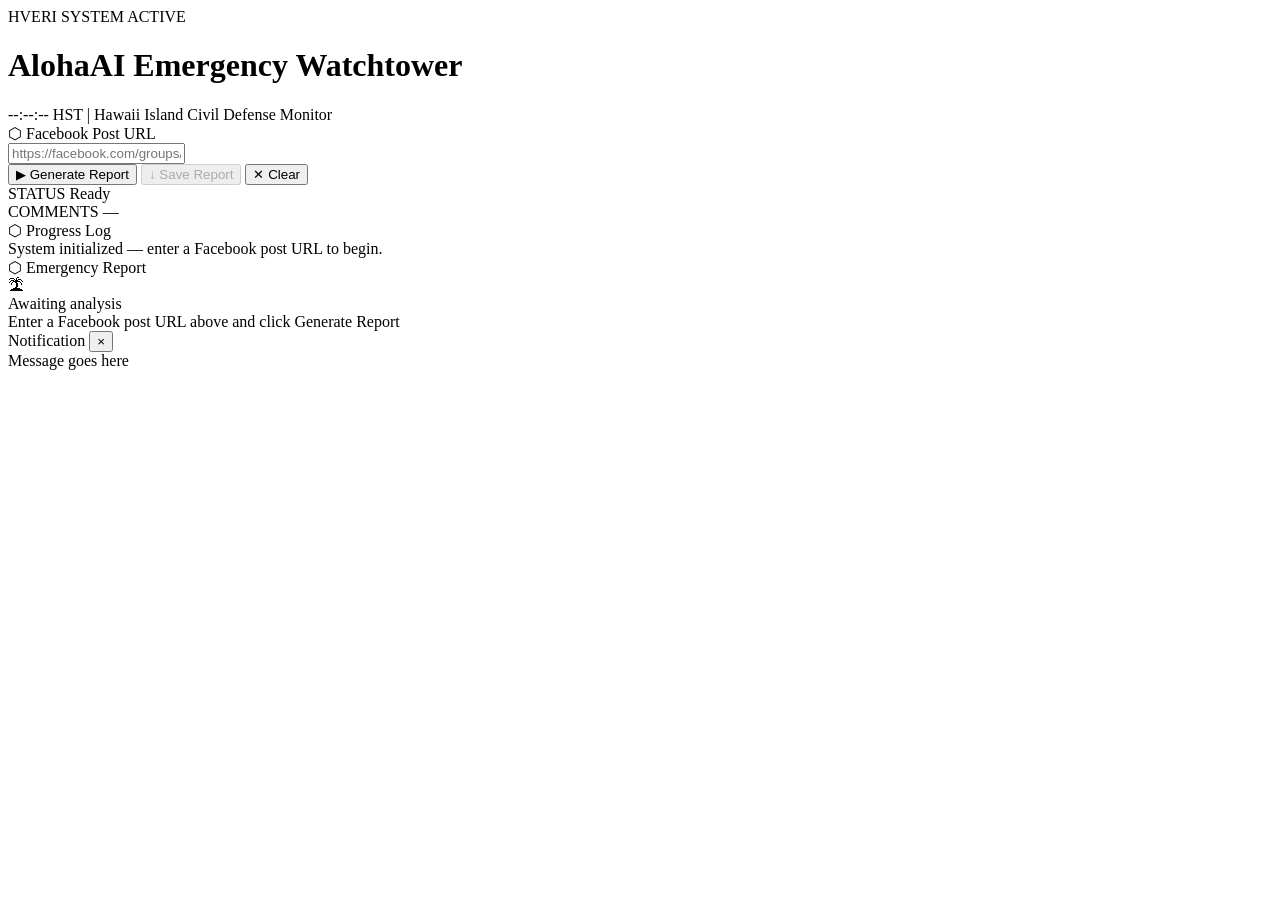
==== watchtower/frontend/index.html @ 15654d29 "Created watchtower Web GUI frontend and backend" ====
<!DOCTYPE html>
<html lang="en">
<head>
    <meta charset="UTF-8">
    <meta name="viewport" content="width=device-width, initial-scale=1.0">
    <title>AlohaAI Emergency Watchtower</title>
    <link rel="preconnect" href="https://fonts.googleapis.com">
    <link rel="preconnect" href="https://fonts.gstatic.com" crossorigin>
    <link href="https://fonts.googleapis.com/css2?family=Share+Tech+Mono&family=Barlow:wght@400;500;600;700&family=Barlow+Condensed:wght@600;700&display=swap" rel="stylesheet">
    <link rel="stylesheet" href="/static/styles.css">
</head>
<body>
    <div class="scanline-overlay"></div>

    <div class="container">
        <!-- Header -->
        <header class="header">
            <div class="header-badge">HVERI SYSTEM ACTIVE</div>
            <h1>
                <span class="title-aloha">Aloha</span><span class="title-ai">AI</span>
                <span class="title-sub">Emergency Watchtower</span>
            </h1>
            <div class="header-meta">
                <span id="live-clock" class="live-clock">--:--:-- HST</span>
                <span class="divider">|</span>
                <span class="hawaii-label">Hawaii Island Civil Defense Monitor</span>
            </div>
        </header>

        <!-- Input Section -->
        <section class="input-section">
            <label for="fb-url">
                <span class="label-icon">⬡</span>
                Facebook Post URL
            </label>
            <div class="input-wrapper">
                <input type="text" id="fb-url"
                    placeholder="https://facebook.com/groups/hawaiitracker/posts/..."
                    autocomplete="off" spellcheck="false">
                <div class="input-glow"></div>
            </div>
        </section>

        <!-- Control Buttons -->
        <section class="controls">
            <button id="generate-btn" class="btn btn-primary">
                <span class="btn-icon">▶</span>
                Generate Report
            </button>
            <button id="save-btn" class="btn btn-secondary" disabled>
                <span class="btn-icon">↓</span>
                Save Report
            </button>
            <button id="clear-btn" class="btn btn-gray">
                <span class="btn-icon">✕</span>
                Clear
            </button>
        </section>

        <!-- Status Bar -->
        <section class="status-bar">
            <div class="status-pill">
                <span class="status-dot" id="status-dot"></span>
                <span class="status-label">STATUS</span>
                <span id="status-value" class="status-value status-ready">Ready</span>
            </div>
            <div class="status-pill">
                <span class="status-label">COMMENTS</span>
                <span id="comment-count" class="status-value">—</span>
            </div>
            <div class="status-pill" id="elapsed-pill" style="display:none">
                <span class="status-label">ELAPSED</span>
                <span id="elapsed-time" class="status-value">0s</span>
            </div>
        </section>

        <!-- Progress Log -->
        <section class="log-section">
            <div class="log-header">
                <span class="log-header-title">⬡ Progress Log</span>
                <span class="log-pulse" id="log-pulse"></span>
            </div>
            <div class="log-content" id="log-content">
                <div class="log-entry log-info">System initialized — enter a Facebook post URL to begin.</div>
            </div>
        </section>

        <!-- Report Section -->
        <section class="report-section">
            <div class="report-header">
                <span class="report-header-title">⬡ Emergency Report</span>
                <span id="report-timestamp" class="report-timestamp"></span>
            </div>
            <div class="report-content" id="report-content">
                <div class="placeholder-text" id="placeholder">
                    <div class="placeholder-icon">🏝</div>
                    <div>Awaiting analysis</div>
                    <div class="placeholder-sub">Enter a Facebook post URL above and click Generate Report</div>
                </div>
            </div>
        </section>
    </div>

    <!-- Modal -->
    <div class="modal-overlay" id="modal-overlay">
        <div class="modal" id="modal">
            <div class="modal-header" id="modal-header">
                <span class="modal-title" id="modal-title">Notification</span>
                <button class="modal-close" id="modal-close">&times;</button>
            </div>
            <div class="modal-body" id="modal-body">
                Message goes here
            </div>
        </div>
    </div>

    <script src="/static/app.js"></script>
</body>
</html>
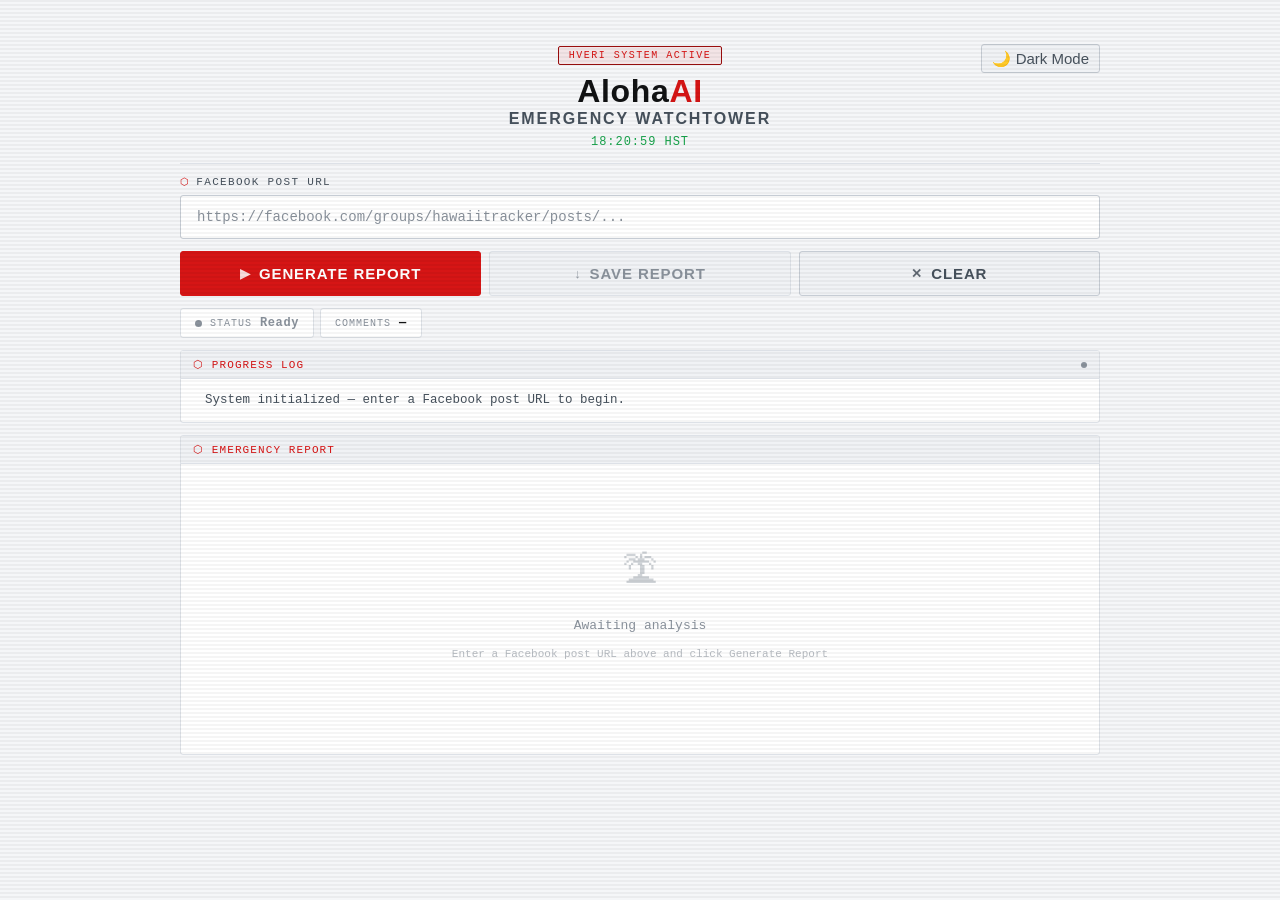
==== commit 1c28f282: "added light/dark mode" ====
--- a/watchtower/frontend/index.html
+++ b/watchtower/frontend/index.html
@@ -7,7 +7,7 @@
     <link rel="preconnect" href="https://fonts.googleapis.com">
     <link rel="preconnect" href="https://fonts.gstatic.com" crossorigin>
     <link href="https://fonts.googleapis.com/css2?family=Share+Tech+Mono&family=Barlow:wght@400;500;600;700&family=Barlow+Condensed:wght@600;700&display=swap" rel="stylesheet">
-    <link rel="stylesheet" href="/static/styles.css">
+    <link rel="stylesheet" href="/watchtower/frontend/styles.css">
 </head>
 <body>
     <div class="scanline-overlay"></div>
@@ -15,6 +15,7 @@
     <div class="container">
         <!-- Header -->
         <header class="header">
+            <button id="theme-toggle" class="theme-toggle" title="Switch to dark mode">🌙 Dark Mode</button>
             <div class="header-badge">HVERI SYSTEM ACTIVE</div>
             <h1>
                 <span class="title-aloha">Aloha</span><span class="title-ai">AI</span>
@@ -22,8 +23,6 @@
             </h1>
             <div class="header-meta">
                 <span id="live-clock" class="live-clock">--:--:-- HST</span>
-                <span class="divider">|</span>
-                <span class="hawaii-label">Hawaii Island Civil Defense Monitor</span>
             </div>
         </header>
 
@@ -114,6 +113,6 @@
         </div>
     </div>
 
-    <script src="/static/app.js"></script>
+    <script src="/watchtower/frontend/app.js"></script>
 </body>
 </html>
--- a/watchtower/frontend/styles.css
+++ b/watchtower/frontend/styles.css
@@ -0,0 +1,638 @@
+/* AlohaAI Emergency Watchtower — Styles */
+/* Light theme with HVERI red/orange/black branding */
+
+:root {
+    --red: #D61515;
+    --red-dark: #990d0d;
+    --red-dim: rgba(214, 21, 21, 0.08);
+    --bg: #f5f6f8;
+    --bg-mid: #eef0f3;
+    --bg-panel: #ffffff;
+    --bg-elevated: #f0f2f5;
+    --border: #dde1e7;
+    --border-bright: #c6ccd4;
+    --text: #111213;
+    --text-dim: #46515c;
+    --text-muted: #8a929c;
+    --green: #16a34a;
+    --orange: #c85a00;
+    --font-mono: 'Share Tech Mono', 'Courier New', monospace;
+    --font-ui: 'Barlow', sans-serif;
+    --font-display: 'Barlow Condensed', sans-serif;
+}
+
+/* Dark mode overrides */
+[data-theme="dark"] {
+    --red: #E61919;
+    --red-dark: #990d0d;
+    --red-dim: rgba(230, 25, 25, 0.15);
+    --bg: #111213;
+    --bg-mid: #191b1c;
+    --bg-panel: #1e2022;
+    --bg-elevated: #252729;
+    --border: #2a2d30;
+    --border-bright: #3a3d42;
+    --text: #e8eaec;
+    --text-dim: #7a8088;
+    --text-muted: #454a50;
+    --green: #22c55e;
+    --orange: #f97316;
+}
+
+*, *::before, *::after {
+    box-sizing: border-box;
+    margin: 0;
+    padding: 0;
+}
+
+html {
+    background: var(--bg);
+}
+
+body {
+    font-family: var(--font-ui);
+    background-color: var(--bg);
+    color: var(--text);
+    min-height: 100vh;
+    display: flex;
+    justify-content: center;
+    align-items: flex-start;
+    padding: 24px 16px 48px;
+    position: relative;
+    overflow-x: hidden;
+}
+
+/* Subtle scanline texture */
+.scanline-overlay {
+    position: fixed;
+    inset: 0;
+    background: repeating-linear-gradient(
+        0deg,
+        transparent,
+        transparent 2px,
+        rgba(0,0,0,0.04) 2px,
+        rgba(0,0,0,0.04) 4px
+    );
+    pointer-events: none;
+    z-index: 9999;
+}
+
+/* ── Container ─────────────────────────────────────────────────────────────── */
+
+.container {
+    width: 100%;
+    max-width: 920px;
+    display: flex;
+    flex-direction: column;
+    gap: 12px;
+}
+
+/* ── Header ────────────────────────────────────────────────────────────────── */
+
+.header {
+    text-align: center;
+    padding: 20px 0 14px;
+    border-bottom: 1px solid var(--border);
+    position: relative;
+}
+
+.theme-toggle {
+    position: absolute;
+    top: 20px;
+    right: 0;
+    background: var(--bg-elevated);
+    border: 1px solid var(--border-bright);
+    border-radius: 3px;
+    padding: 6px 10px;
+    cursor: pointer;
+    font-size: 15px;
+    line-height: 1;
+    color: var(--text-dim);
+    transition: background 0.15s, border-color 0.15s, color 0.15s;
+}
+
+.theme-toggle:hover {
+    background: var(--bg-mid);
+    border-color: var(--red);
+    color: var(--text);
+}
+
+.header-badge {
+    display: inline-block;
+    font-family: var(--font-mono);
+    font-size: 10px;
+    letter-spacing: 0.15em;
+    color: var(--red);
+    background: var(--red-dim);
+    border: 1px solid var(--red-dark);
+    padding: 3px 10px;
+    border-radius: 2px;
+    margin-bottom: 10px;
+}
+
+.header h1 {
+    font-family: var(--font-display);
+    font-weight: 700;
+    font-size: 32px;
+    letter-spacing: 0.02em;
+    line-height: 1;
+    margin-bottom: 8px;
+}
+
+.title-aloha { color: var(--text); }
+.title-ai    { color: var(--red); }
+.title-sub {
+    display: block;
+    font-size: 16px;
+    font-weight: 600;
+    letter-spacing: 0.12em;
+    color: var(--text-dim);
+    text-transform: uppercase;
+    margin-top: 4px;
+}
+
+.header-meta {
+    font-family: var(--font-mono);
+    font-size: 12px;
+    color: var(--text-muted);
+    display: flex;
+    align-items: center;
+    justify-content: center;
+    gap: 10px;
+    margin-top: 6px;
+}
+
+.live-clock {
+    color: var(--green);
+    letter-spacing: 0.08em;
+}
+
+.divider { color: var(--border-bright); }
+
+/* ── Input Section ─────────────────────────────────────────────────────────── */
+
+.input-section {
+    display: flex;
+    flex-direction: column;
+    gap: 7px;
+}
+
+.input-section label {
+    font-family: var(--font-mono);
+    font-size: 11px;
+    letter-spacing: 0.12em;
+    color: var(--text-dim);
+    text-transform: uppercase;
+    display: flex;
+    align-items: center;
+    gap: 6px;
+}
+
+.label-icon { color: var(--red); font-size: 10px; }
+
+.input-wrapper {
+    position: relative;
+}
+
+.input-section input {
+    width: 100%;
+    padding: 13px 16px;
+    font-family: var(--font-mono);
+    font-size: 14px;
+    background: var(--bg-panel);
+    border: 1px solid var(--border-bright);
+    border-radius: 3px;
+    color: var(--text);
+    outline: none;
+    transition: border-color 0.2s, box-shadow 0.2s;
+}
+
+.input-section input::placeholder { color: var(--text-muted); }
+
+.input-section input:focus {
+    border-color: var(--red);
+    box-shadow: 0 0 0 3px rgba(230, 25, 25, 0.1);
+}
+
+.input-glow {
+    position: absolute;
+    bottom: 0;
+    left: 50%;
+    transform: translateX(-50%);
+    width: 0;
+    height: 1px;
+    background: var(--red);
+    transition: width 0.3s;
+    pointer-events: none;
+}
+
+.input-section input:focus ~ .input-glow {
+    width: 100%;
+}
+
+/* ── Buttons ───────────────────────────────────────────────────────────────── */
+
+.controls {
+    display: flex;
+    gap: 8px;
+}
+
+.btn {
+    flex: 1;
+    padding: 13px 16px;
+    font-family: var(--font-display);
+    font-size: 15px;
+    font-weight: 700;
+    letter-spacing: 0.06em;
+    text-transform: uppercase;
+    border: 1px solid transparent;
+    border-radius: 3px;
+    cursor: pointer;
+    display: flex;
+    align-items: center;
+    justify-content: center;
+    gap: 8px;
+    transition: all 0.15s;
+    position: relative;
+    overflow: hidden;
+}
+
+.btn::after {
+    content: '';
+    position: absolute;
+    inset: 0;
+    background: rgba(255,255,255,0);
+    transition: background 0.15s;
+}
+
+.btn:hover:not(:disabled)::after { background: rgba(255,255,255,0.06); }
+.btn:active:not(:disabled) { transform: scale(0.985); }
+
+.btn-icon {
+    font-size: 13px;
+    opacity: 0.85;
+}
+
+.btn-primary {
+    background: var(--red);
+    color: #fff;
+    border-color: var(--red);
+}
+
+.btn-primary:hover:not(:disabled) {
+    box-shadow: 0 0 16px rgba(230, 25, 25, 0.4);
+}
+
+.btn-secondary {
+    background: var(--red-dark);
+    color: #fff;
+    border-color: var(--red-dark);
+}
+
+.btn-secondary:disabled {
+    background: var(--bg-elevated);
+    border-color: var(--border);
+    color: var(--text-muted);
+    cursor: not-allowed;
+}
+
+.btn-gray {
+    background: var(--bg-elevated);
+    color: var(--text-dim);
+    border-color: var(--border-bright);
+}
+
+.btn-gray:hover:not(:disabled) {
+    border-color: var(--text-muted);
+    color: var(--text);
+}
+
+/* ── Status Bar ────────────────────────────────────────────────────────────── */
+
+.status-bar {
+    display: flex;
+    gap: 6px;
+    flex-wrap: wrap;
+}
+
+.status-pill {
+    display: flex;
+    align-items: center;
+    gap: 8px;
+    background: var(--bg-panel);
+    border: 1px solid var(--border);
+    border-radius: 3px;
+    padding: 7px 14px;
+    font-family: var(--font-mono);
+    font-size: 12px;
+}
+
+.status-label {
+    color: var(--text-muted);
+    letter-spacing: 0.1em;
+    font-size: 10px;
+}
+
+.status-value {
+    font-weight: 600;
+    letter-spacing: 0.05em;
+}
+
+.status-dot {
+    width: 7px;
+    height: 7px;
+    border-radius: 50%;
+    background: var(--text-muted);
+    flex-shrink: 0;
+    transition: background 0.3s;
+}
+
+.status-ready    { color: var(--text-muted); }
+.status-complete { color: var(--green); }
+.status-processing { color: var(--orange); }
+.status-error    { color: var(--red); }
+
+.dot-ready      { background: var(--text-muted); }
+.dot-complete   { background: var(--green); box-shadow: 0 0 6px var(--green); }
+.dot-processing {
+    background: var(--orange);
+    box-shadow: 0 0 6px var(--orange);
+    animation: pulse-dot 1s infinite;
+}
+.dot-error { background: var(--red); box-shadow: 0 0 6px var(--red); }
+
+@keyframes pulse-dot {
+    0%, 100% { opacity: 1; }
+    50%       { opacity: 0.4; }
+}
+
+/* ── Log Section ───────────────────────────────────────────────────────────── */
+
+.log-section {
+    background: var(--bg-panel);
+    border: 1px solid var(--border);
+    border-radius: 3px;
+    overflow: hidden;
+}
+
+.log-header {
+    background: var(--bg-elevated);
+    padding: 7px 12px;
+    display: flex;
+    align-items: center;
+    justify-content: space-between;
+    border-bottom: 1px solid var(--border);
+}
+
+.log-header-title {
+    font-family: var(--font-mono);
+    font-size: 11px;
+    letter-spacing: 0.1em;
+    color: var(--red);
+    text-transform: uppercase;
+}
+
+.log-pulse {
+    width: 6px;
+    height: 6px;
+    border-radius: 50%;
+    background: var(--text-muted);
+    transition: background 0.3s;
+}
+
+.log-pulse.active {
+    background: var(--orange);
+    animation: pulse-dot 0.8s infinite;
+}
+
+.log-content {
+    padding: 10px 14px;
+    max-height: 130px;
+    overflow-y: auto;
+    font-family: var(--font-mono);
+    font-size: 12.5px;
+    display: flex;
+    flex-direction: column;
+    gap: 2px;
+}
+
+.log-entry {
+    padding: 2px 0;
+    color: var(--text-dim);
+    line-height: 1.5;
+}
+
+.log-entry::before {
+    content: attr(data-ts);
+    color: var(--text-muted);
+    margin-right: 10px;
+    font-size: 11px;
+}
+
+.log-success    { color: var(--green); }
+.log-error      { color: var(--red); }
+.log-processing { color: var(--orange); }
+.log-info       { color: var(--text-dim); }
+
+/* ── Report Section ────────────────────────────────────────────────────────── */
+
+.report-section {
+    background: var(--bg-panel);
+    border: 1px solid var(--border);
+    border-radius: 3px;
+    overflow: hidden;
+    flex: 1;
+    min-height: 320px;
+    display: flex;
+    flex-direction: column;
+}
+
+.report-header {
+    background: var(--bg-elevated);
+    padding: 7px 12px;
+    display: flex;
+    align-items: center;
+    justify-content: space-between;
+    border-bottom: 1px solid var(--border);
+}
+
+.report-header-title {
+    font-family: var(--font-mono);
+    font-size: 11px;
+    letter-spacing: 0.1em;
+    color: var(--red);
+    text-transform: uppercase;
+}
+
+.report-timestamp {
+    font-family: var(--font-mono);
+    font-size: 11px;
+    color: var(--text-muted);
+}
+
+.report-content {
+    padding: 20px;
+    overflow-y: auto;
+    max-height: 460px;
+    flex: 1;
+    line-height: 1.65;
+    font-size: 14px;
+}
+
+/* Placeholder */
+.placeholder-text {
+    display: flex;
+    flex-direction: column;
+    align-items: center;
+    justify-content: center;
+    gap: 8px;
+    padding: 60px 20px;
+    color: var(--text-muted);
+    font-family: var(--font-mono);
+    font-size: 13px;
+    text-align: center;
+}
+
+.placeholder-icon {
+    font-size: 36px;
+    opacity: 0.4;
+    margin-bottom: 4px;
+}
+
+.placeholder-sub {
+    font-size: 11px;
+    color: var(--text-muted);
+    opacity: 0.6;
+}
+
+/* Rendered report markdown */
+.report-body { color: var(--text); }
+
+.report-body p { margin-bottom: 10px; }
+
+.report-body h1, .report-body h2, .report-body h3 {
+    font-family: var(--font-display);
+    color: var(--red);
+    margin: 16px 0 8px;
+    letter-spacing: 0.04em;
+}
+
+.report-body h1 { font-size: 18px; }
+.report-body h2 { font-size: 16px; }
+.report-body h3 { font-size: 15px; }
+
+.report-body ul, .report-body ol {
+    margin-left: 22px;
+    margin-bottom: 10px;
+}
+
+.report-body li { margin: 5px 0; color: var(--text-dim); }
+
+.report-body strong { color: var(--text); font-weight: 600; }
+
+.report-body em { color: var(--text-dim); font-style: italic; }
+
+.report-body hr {
+    border: none;
+    border-top: 1px solid var(--border-bright);
+    margin: 16px 0;
+}
+
+/* Urgent keyword highlight */
+.urgent-kw {
+    background: var(--red);
+    color: #fff;
+    padding: 1px 5px;
+    border-radius: 2px;
+    font-weight: 700;
+    font-size: 0.92em;
+}
+
+/* ── Modal ─────────────────────────────────────────────────────────────────── */
+
+.modal-overlay {
+    display: none;
+    position: fixed;
+    inset: 0;
+    background: rgba(0, 0, 0, 0.45);
+    justify-content: center;
+    align-items: center;
+    z-index: 1000;
+    backdrop-filter: blur(3px);
+}
+
+.modal-overlay.active { display: flex; }
+
+.modal {
+    background: var(--bg-panel);
+    border: 1px solid var(--border-bright);
+    border-radius: 4px;
+    min-width: 340px;
+    max-width: 480px;
+    box-shadow: 0 8px 40px rgba(0,0,0,0.14);
+    animation: modal-in 0.18s ease-out;
+}
+
+@keyframes modal-in {
+    from { transform: translateY(-16px); opacity: 0; }
+    to   { transform: translateY(0);     opacity: 1; }
+}
+
+.modal-header {
+    display: flex;
+    justify-content: space-between;
+    align-items: center;
+    padding: 14px 18px;
+    border-bottom: 1px solid var(--border);
+}
+
+.modal-header.success { background: rgba(34, 197, 94, 0.15); border-bottom-color: rgba(34, 197, 94, 0.3); }
+.modal-header.error   { background: var(--red-dim); border-bottom-color: var(--red-dark); }
+.modal-header.info    { background: var(--red-dim); border-bottom-color: var(--red-dark); }
+
+.modal-title {
+    font-family: var(--font-display);
+    font-size: 15px;
+    font-weight: 700;
+    letter-spacing: 0.04em;
+    color: var(--text);
+}
+
+.modal-header.success .modal-title { color: var(--green); }
+.modal-header.error   .modal-title { color: var(--red); }
+
+.modal-close {
+    background: none;
+    border: none;
+    color: var(--text-dim);
+    font-size: 22px;
+    cursor: pointer;
+    line-height: 1;
+    transition: color 0.15s;
+}
+
+.modal-close:hover { color: var(--text); }
+
+.modal-body {
+    padding: 18px;
+    color: var(--text-dim);
+    font-size: 14px;
+    line-height: 1.55;
+    font-family: var(--font-mono);
+    white-space: pre-wrap;
+}
+
+/* ── Scrollbar ─────────────────────────────────────────────────────────────── */
+
+::-webkit-scrollbar { width: 6px; }
+::-webkit-scrollbar-track { background: transparent; }
+::-webkit-scrollbar-thumb { background: var(--border-bright); border-radius: 3px; }
+::-webkit-scrollbar-thumb:hover { background: var(--text-muted); }
+
+/* ── Responsive ────────────────────────────────────────────────────────────── */
+
+@media (max-width: 600px) {
+    .controls { flex-direction: column; }
+    .status-bar { flex-direction: column; }
+    .header h1 { font-size: 26px; }
+}
